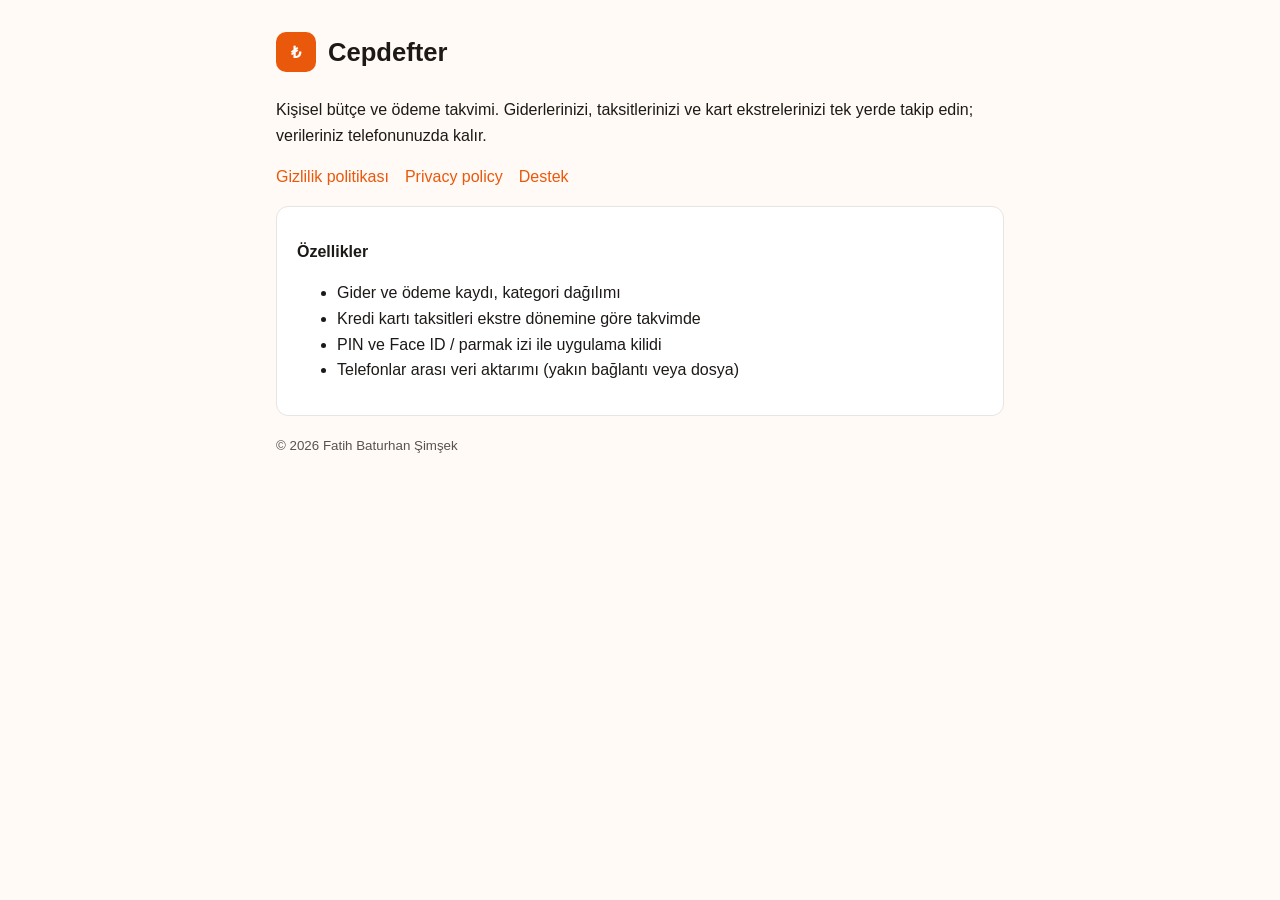
==== index.html @ 962a61ca "Cepdefter sitesi: gizlilik politikası (TR/EN), app-ads.txt Co-Authored-By: Claude Fable 5.1 <noreply" ====
<!doctype html>
<html lang="tr">
<head>
<meta charset="utf-8">
<meta name="viewport" content="width=device-width, initial-scale=1">
<title>Cepdefter</title>
<link rel="stylesheet" href="style.css">
</head>
<body>
<main>
<header><div class="logo">₺</div><h1>Cepdefter</h1></header>
<p>Kişisel bütçe ve ödeme takvimi. Giderlerinizi, taksitlerinizi ve kart ekstrelerinizi tek yerde takip edin; verileriniz telefonunuzda kalır.</p>
<nav><a href="gizlilik.html">Gizlilik politikası</a><a href="gizlilik.html#en">Privacy policy</a><a href="mailto:fatihbaturhan.simsek@gmail.com">Destek</a></nav>
<div class="card">
<p><strong>Özellikler</strong></p>
<ul>
<li>Gider ve ödeme kaydı, kategori dağılımı</li>
<li>Kredi kartı taksitleri ekstre dönemine göre takvimde</li>
<li>PIN ve Face ID / parmak izi ile uygulama kilidi</li>
<li>Telefonlar arası veri aktarımı (yakın bağlantı veya dosya)</li>
</ul>
</div>
<p class="muted"><small>© 2026 Fatih Baturhan Şimşek</small></p>
</main>
</body>
</html>
---- style.css ----
:root{--bg:#fffaf5;--fg:#1c1917;--muted:#57534e;--accent:#ea580c;--card:#fff;--line:#e7e5e4}
@media(prefers-color-scheme:dark){:root{--bg:#1c1917;--fg:#fafaf9;--muted:#a8a29e;--accent:#fb923c;--card:#292524;--line:#44403c}}
*{box-sizing:border-box}body{margin:0;background:var(--bg);color:var(--fg);font:16px/1.6 -apple-system,BlinkMacSystemFont,"Segoe UI",Roboto,sans-serif}
main{max-width:760px;margin:0 auto;padding:32px 16px 64px}header{display:flex;align-items:center;gap:12px;margin-bottom:24px}
header .logo{width:40px;height:40px;border-radius:10px;background:var(--accent);color:#fff;display:grid;place-items:center;font-weight:700}
h1{font-size:1.6rem;margin:0}h2{font-size:1.15rem;margin:28px 0 8px;color:var(--accent)}p,li{color:var(--fg)}small,.muted{color:var(--muted)}
nav a{color:var(--accent);text-decoration:none;margin-right:16px}.card{background:var(--card);border:1px solid var(--line);border-radius:12px;padding:16px 20px;margin:16px 0}
hr{border:0;border-top:1px solid var(--line);margin:40px 0}a{color:var(--accent)}
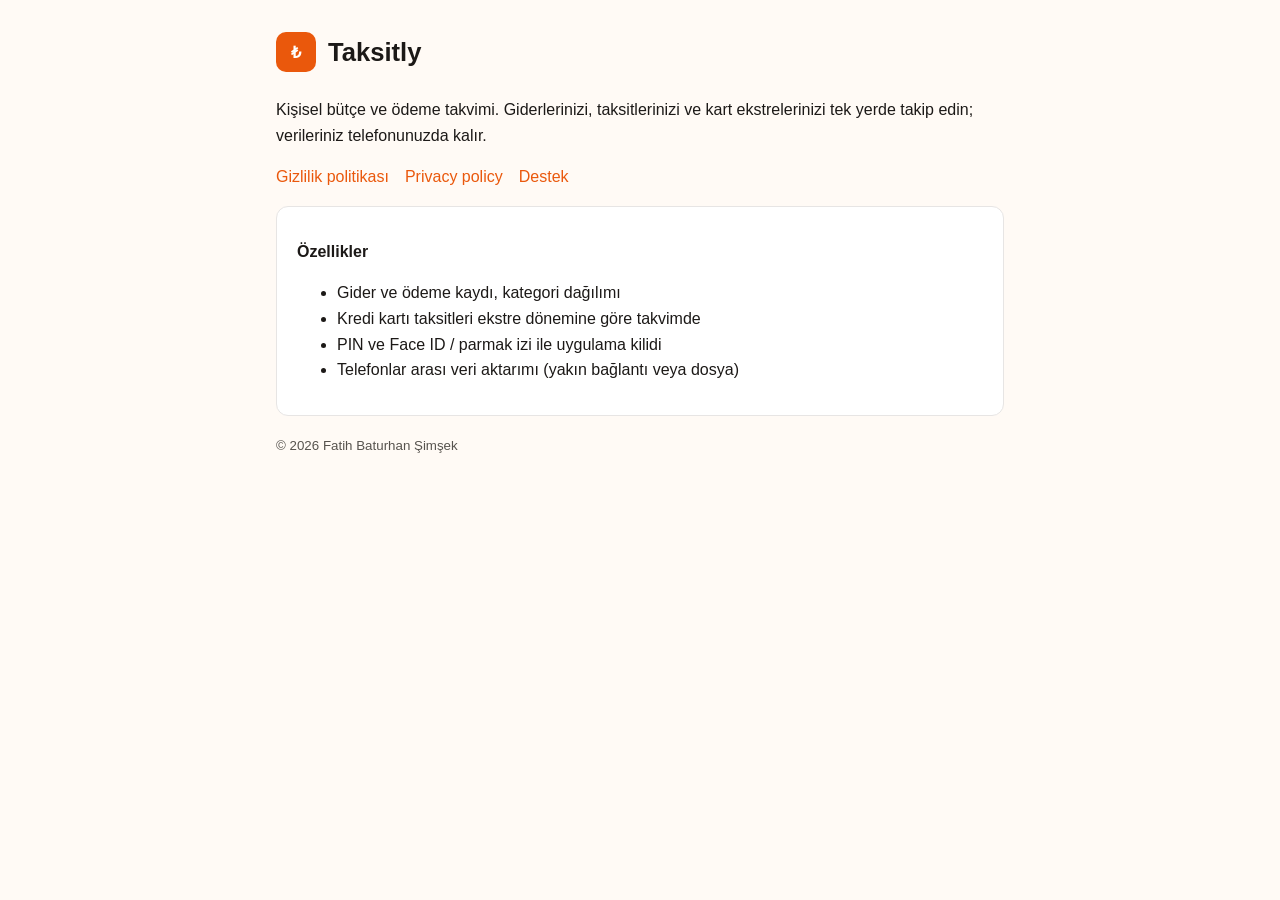
==== commit 001749a0: "Ad: Taksitly Co-Authored-By: Claude Fable 5.1 <noreply@anthropic.com>" ====
--- a/index.html
+++ b/index.html
@@ -3,12 +3,12 @@
 <head>
 <meta charset="utf-8">
 <meta name="viewport" content="width=device-width, initial-scale=1">
-<title>Cepdefter</title>
+<title>Taksitly</title>
 <link rel="stylesheet" href="style.css">
 </head>
 <body>
 <main>
-<header><div class="logo">₺</div><h1>Cepdefter</h1></header>
+<header><div class="logo">₺</div><h1>Taksitly</h1></header>
 <p>Kişisel bütçe ve ödeme takvimi. Giderlerinizi, taksitlerinizi ve kart ekstrelerinizi tek yerde takip edin; verileriniz telefonunuzda kalır.</p>
 <nav><a href="gizlilik.html">Gizlilik politikası</a><a href="gizlilik.html#en">Privacy policy</a><a href="mailto:fatihbaturhan.simsek@gmail.com">Destek</a></nav>
 <div class="card">
